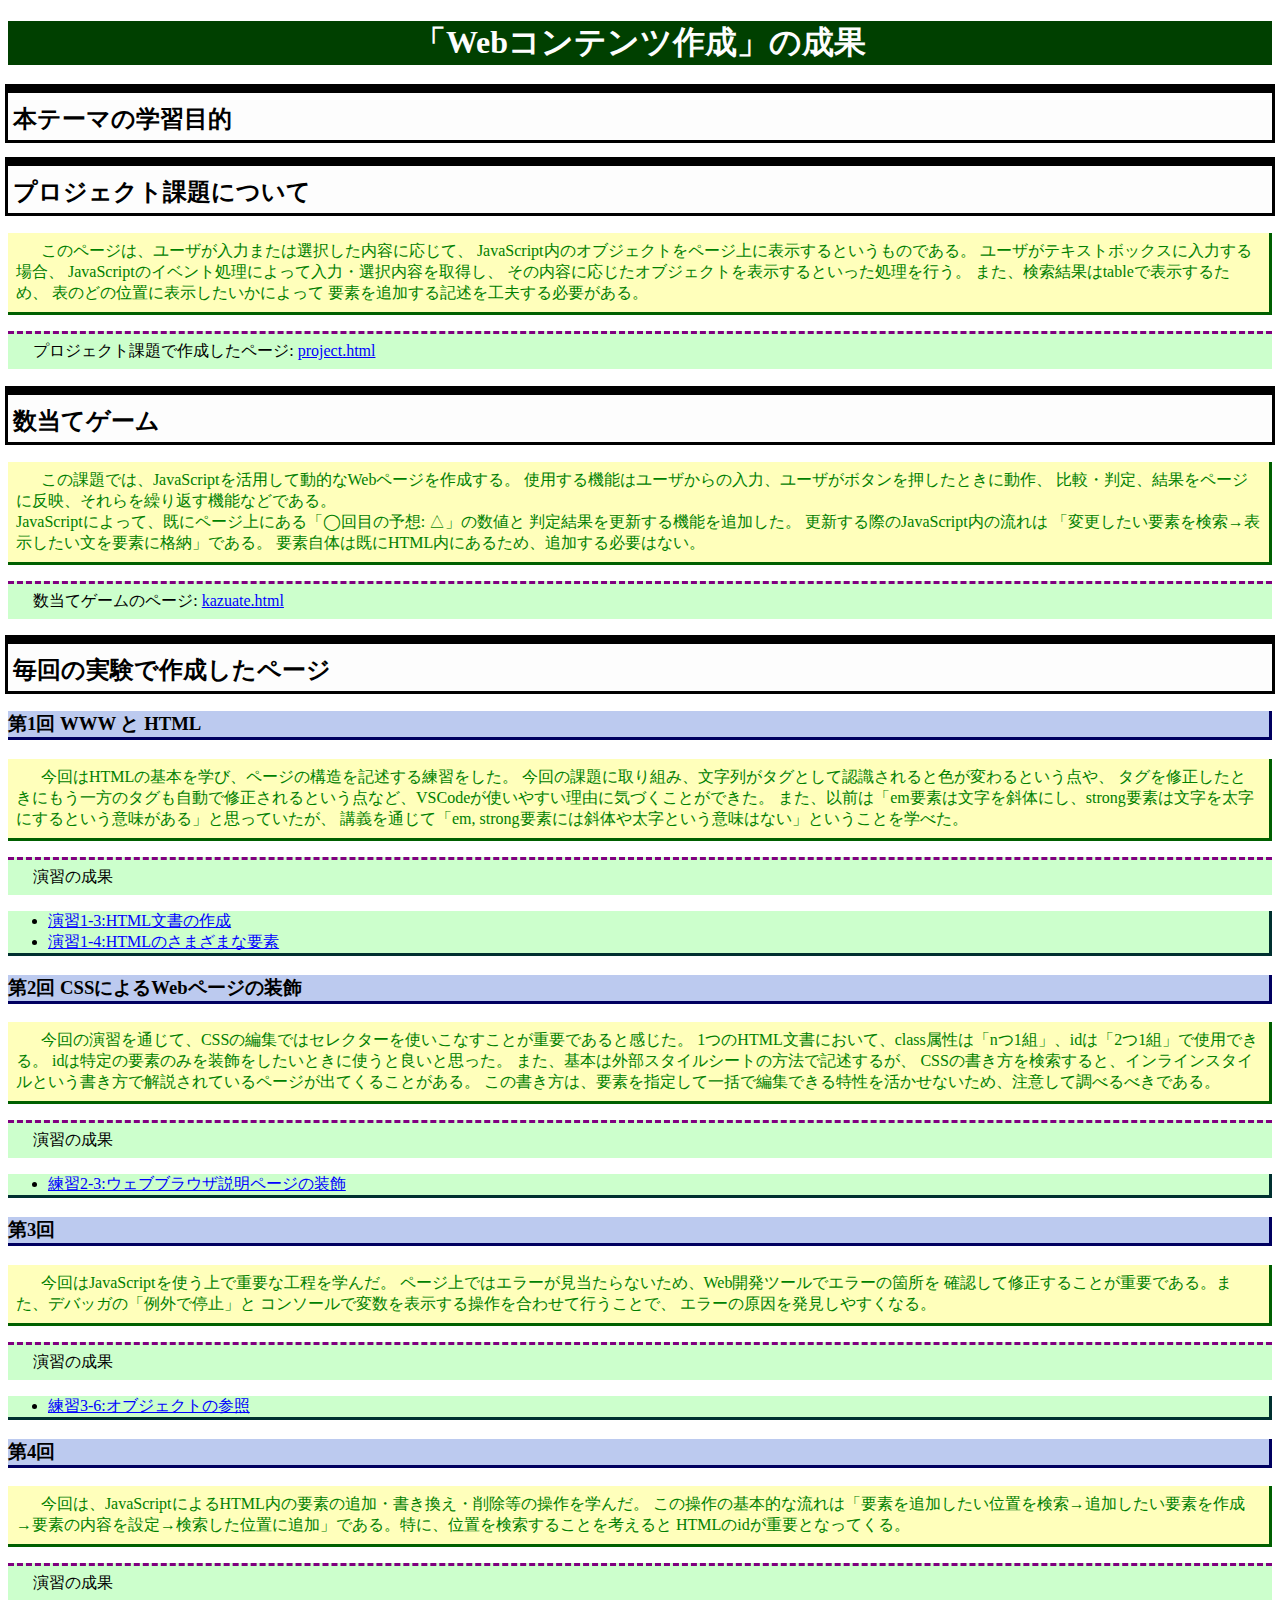
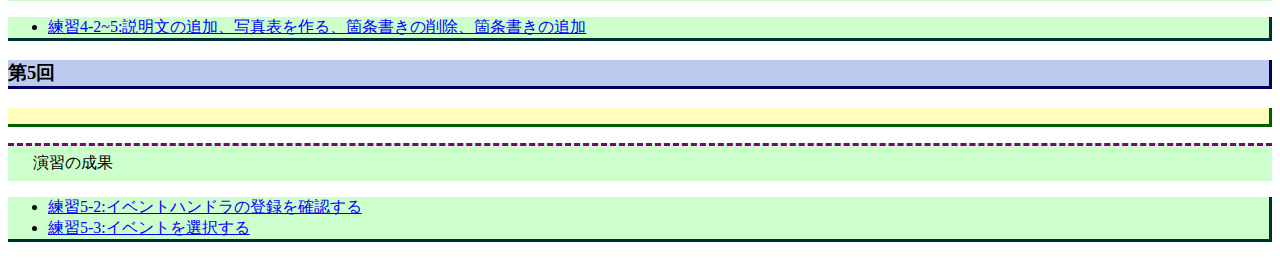
==== index.html @ 1afe936b "練習問題を実施、リンク付" ====
<!DOCTYPE html>
<html>
    <head>
        <meta charset="utf-8">
        <title>G284352022</title>
        <link rel="stylesheet" href="style.css">
    </head>
    <body>
        <h1>「Webコンテンツ作成」の成果</h1>


        <h2>本テーマの学習目的</h2>
        <p></p>

        <h2>プロジェクト課題について</h2>
        <p class="note">
            
            このページは、ユーザが入力または選択した内容に応じて、
            JavaScript内のオブジェクトをページ上に表示するというものである。
            ユーザがテキストボックスに入力する場合、
            JavaScriptのイベント処理によって入力・選択内容を取得し、
            その内容に応じたオブジェクトを表示するといった処理を行う。
            また、検索結果はtableで表示するため、
            表のどの位置に表示したいかによって
            要素を追加する記述を工夫する必要がある。
        </p>

        <p class="item">プロジェクト課題で作成したページ: <a href="project.html">project.html</a></p>

        <h2>数当てゲーム</h2>
        <p class="note">この課題では、JavaScriptを活用して動的なWebページを作成する。
            使用する機能はユーザからの入力、ユーザがボタンを押したときに動作、
            比較・判定、結果をページに反映、それらを繰り返す機能などである。
            <br>
            JavaScriptによって、既にページ上にある「◯回目の予想: △」の数値と
            判定結果を更新する機能を追加した。
            更新する際のJavaScript内の流れは
            「変更したい要素を検索→表示したい文を要素に格納」である。
            要素自体は既にHTML内にあるため、追加する必要はない。
        </p>

        <p class="item">数当てゲームのページ: <a href="kazuate.html">kazuate.html</a></p>


        <h2>毎回の実験で作成したページ</h2>


        <h3>第1回 WWW と HTML</h3>

        <p class="note">今回はHTMLの基本を学び、ページの構造を記述する練習をした。
            今回の課題に取り組み、文字列がタグとして認識されると色が変わるという点や、
            タグを修正したときにもう一方のタグも自動で修正されるという点など、VSCodeが使いやすい理由に気づくことができた。
            また、以前は「em要素は文字を斜体にし、strong要素は文字を太字にするという意味がある」と思っていたが、
            講義を通じて「em, strong要素には斜体や太字という意味はない」ということを学べた。
        </p>
        <p class="item">演習の成果</p>
        <ul>
            <li><a href="practice-html/structure.html">演習1-3:HTML文書の作成</a></li>
            <li><a href="practice-html/elements.html">演習1-4:HTMLのさまざまな要素</a></li>
        </ul>


        <h3>第2回 CSSによるWebページの装飾</h3>

        <p class="note">
            今回の演習を通じて、CSSの編集ではセレクターを使いこなすことが重要であると感じた。
            1つのHTML文書において、class属性は「nつ1組」、idは「2つ1組」で使用できる。
            idは特定の要素のみを装飾をしたいときに使うと良いと思った。  
            また、基本は外部スタイルシートの方法で記述するが、
            CSSの書き方を検索すると、インラインスタイルという書き方で解説されているページが出てくることがある。
            この書き方は、要素を指定して一括で編集できる特性を活かせないため、注意して調べるべきである。
        </p>

        <p class="item">演習の成果</p>
        <ul>
            <li><a href="practice-css/browser-intro.html">練習2-3:ウェブブラウザ説明ページの装飾</a></li>
        </ul>


        <h3>第3回</h3>

        <p class="note">
            今回はJavaScriptを使う上で重要な工程を学んだ。
            ページ上ではエラーが見当たらないため、Web開発ツールでエラーの箇所を
            確認して修正することが重要である。また、デバッガの「例外で停止」と
            コンソールで変数を表示する操作を合わせて行うことで、
            エラーの原因を発見しやすくなる。

        </p>

        <p class="item">演習の成果</p>
        <ul>
            <li><a href="practice-js/obj-practice.html">練習3-6:オブジェクトの参照</a></li>
        </ul>
        
        
        <h3>第4回</h3>

        <p class="note">
            今回は、JavaScriptによるHTML内の要素の追加・書き換え・削除等の操作を学んだ。
            この操作の基本的な流れは「要素を追加したい位置を検索→追加したい要素を作成
            →要素の内容を設定→検索した位置に追加」である。特に、位置を検索することを考えると
            HTMLのidが重要となってくる。
        </p>
        
        <p class="item">演習の成果</p>
        <ul>
            <li><a href="practice-dom/dom-exercise.html">練習4-2~5:説明文の追加、写真表を作る、箇条書きの削除、箇条書きの追加</a></li>
        </ul>
        
        
        <h3>第5回</h3>

        <p class="note">
            
        </p>

        <p class="item">演習の成果</p>
        <ul>
            <li><a href="practice-event/event-intro.html">練習5-2:イベントハンドラの登録を確認する</a></li>
            <li><a href="practice-event/event-list.html">練習5-3:イベントを選択する</a></li>
        </ul>
        

    </body>
</html>
---- style.css ----
h1{
    font-size: 200%;
    text-align: center;
    color: #fdfdfd;
    background-color: #004000;
}

h2{
    padding-top: 10px;
    padding-left: 5px;
    padding-bottom: 5px;
    background: #fdfdfd;
    outline: solid #000000;
    border-top: solid #000000 6px;
    
}

h3{
    background-color: rgb(188, 202, 239);
    border-right: solid #000060;
    border-bottom: solid #000060;

}

p{
    text-indent: 2%;

}

.note{
    color: green;
    background-color: #ffffbb;
    border-right: solid #006000;
    border-bottom: solid #006000;
    padding: 8px 8px 8px 8px;
}

.item{
    background-color: #ccffcc;
    border-top: dashed purple 3px;
    padding: 7px 0px 7px 0px;

}

ul{
    background-color: #ccffcc;
    border-right: solid #003030;
    border-bottom: solid #003030;

}

a:link{
    color: blue;
}

a:visited{
    color: rebeccapurple;
}
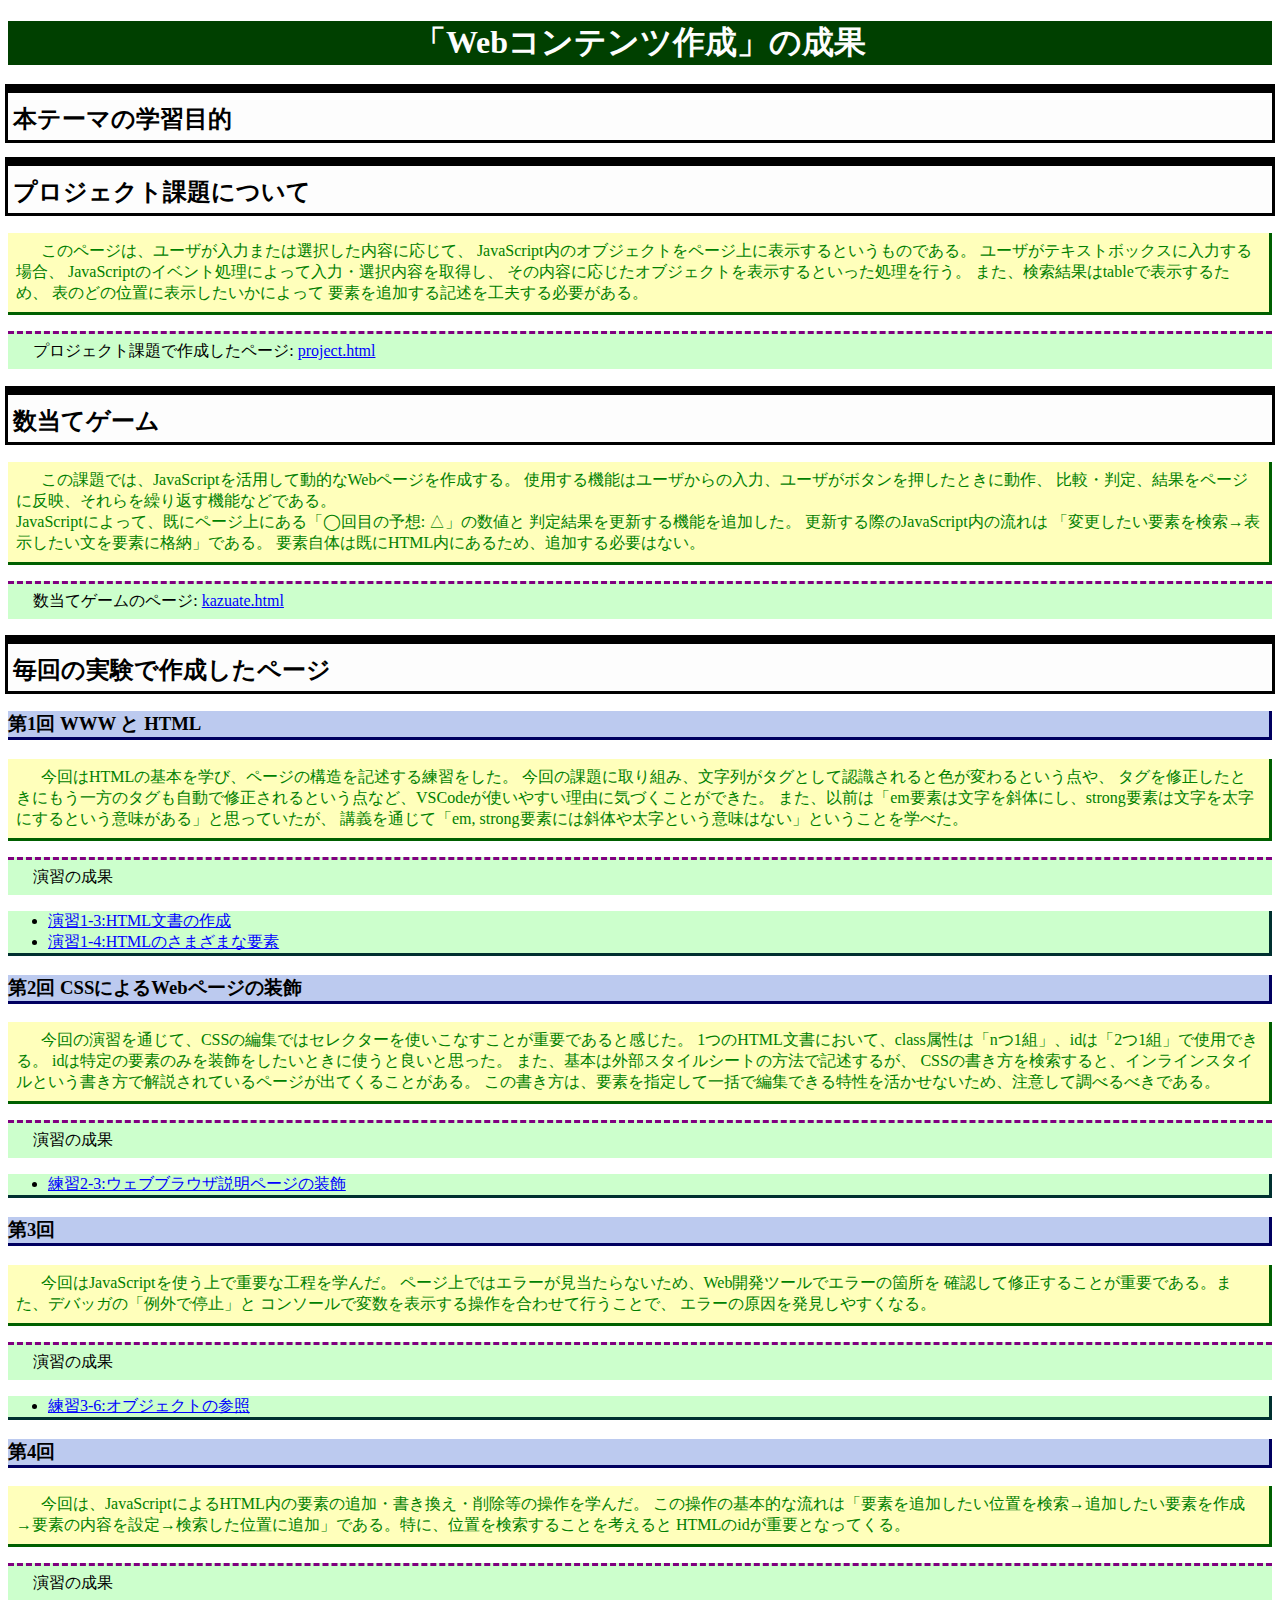
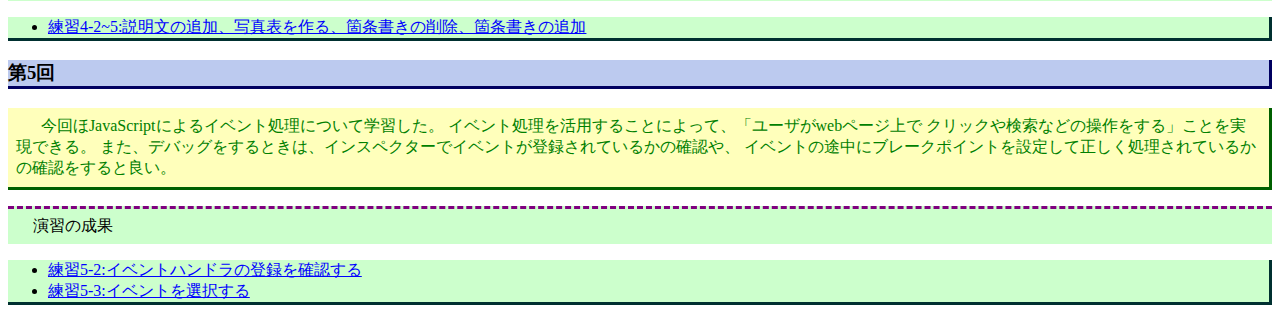
==== commit e4adaf3e: "学習事項を記録" ====
--- a/index.html
+++ b/index.html
@@ -112,7 +112,12 @@
         <h3>第5回</h3>
 
         <p class="note">
-            
+            今回ほJavaScriptによるイベント処理について学習した。
+            イベント処理を活用することによって、「ユーザがwebページ上で
+            クリックや検索などの操作をする」ことを実現できる。
+            また、デバッグをするときは、インスペクターでイベントが登録されているかの確認や、
+            イベントの途中にブレークポイントを設定して正しく処理されているかの確認をすると良い。
+
         </p>
 
         <p class="item">演習の成果</p>
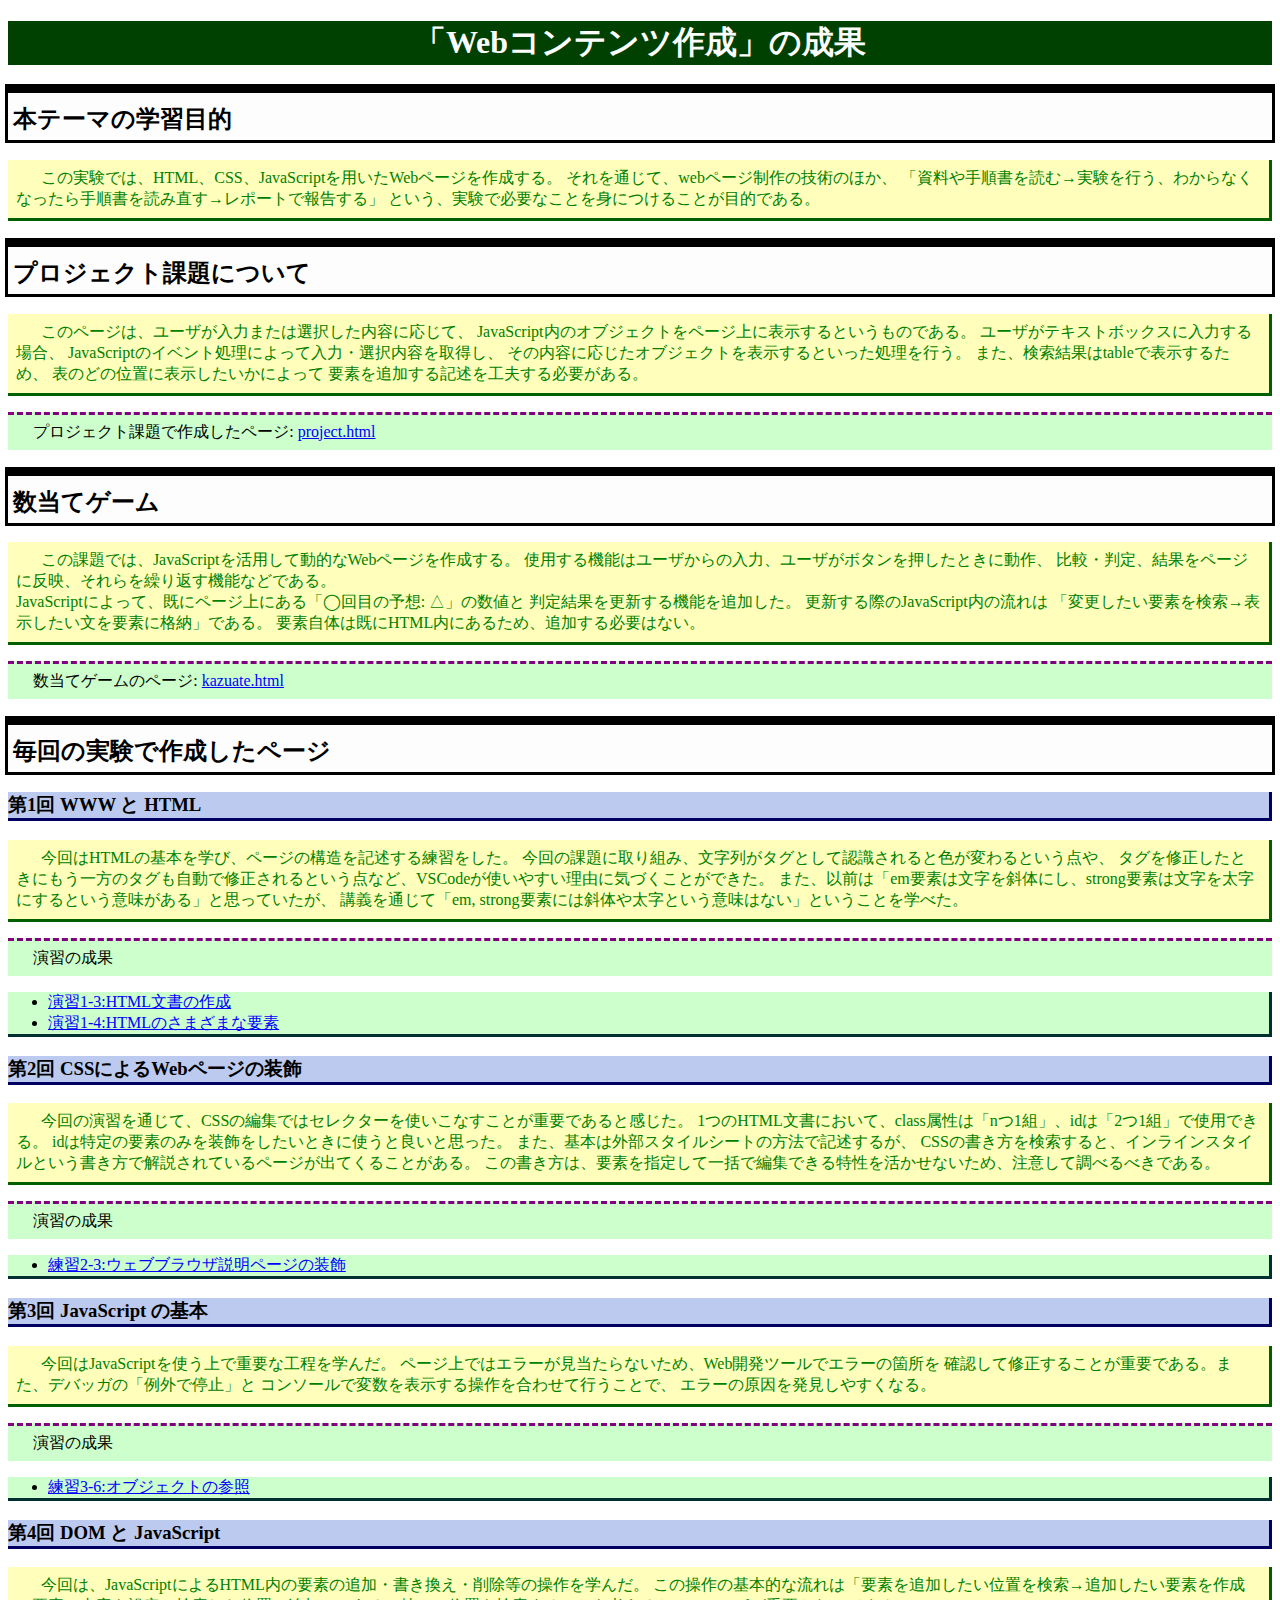
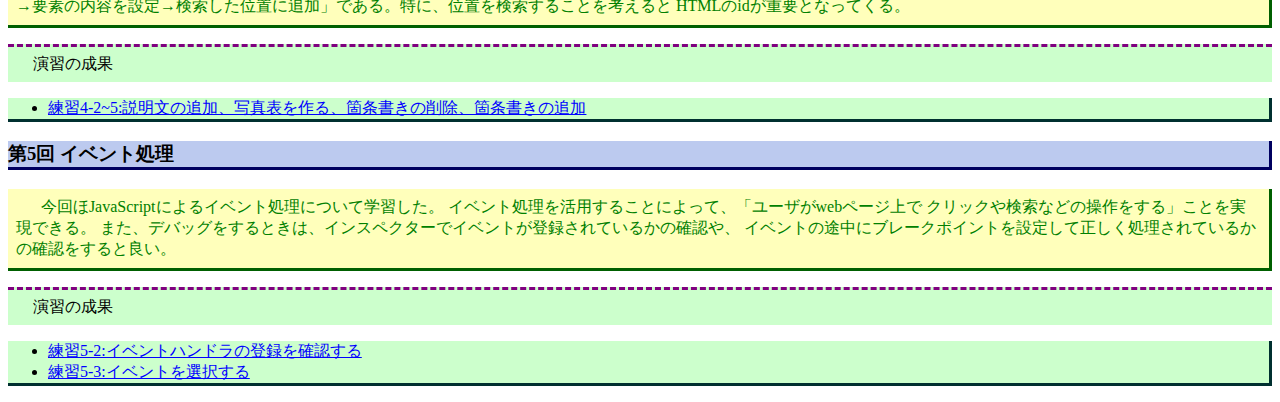
==== commit e5e85cac: "学習事項を記入" ====
--- a/index.html
+++ b/index.html
@@ -10,7 +10,11 @@
 
 
         <h2>本テーマの学習目的</h2>
-        <p></p>
+        <p class="note">この実験では、HTML、CSS、JavaScriptを用いたWebページを作成する。
+            それを通じて、webページ制作の技術のほか、
+            「資料や手順書を読む→実験を行う、わからなくなったら手順書を読み直す→レポートで報告する」
+            という、実験で必要なことを身につけることが目的である。
+        </p>
 
         <h2>プロジェクト課題について</h2>
         <p class="note">
@@ -77,7 +81,7 @@
         </ul>
 
 
-        <h3>第3回</h3>
+        <h3>第3回 JavaScript の基本</h3>
 
         <p class="note">
             今回はJavaScriptを使う上で重要な工程を学んだ。
@@ -94,7 +98,7 @@
         </ul>
         
         
-        <h3>第4回</h3>
+        <h3>第4回 DOM と JavaScript</h3>
 
         <p class="note">
             今回は、JavaScriptによるHTML内の要素の追加・書き換え・削除等の操作を学んだ。
@@ -109,7 +113,7 @@
         </ul>
         
         
-        <h3>第5回</h3>
+        <h3>第5回 イベント処理</h3>
 
         <p class="note">
             今回ほJavaScriptによるイベント処理について学習した。
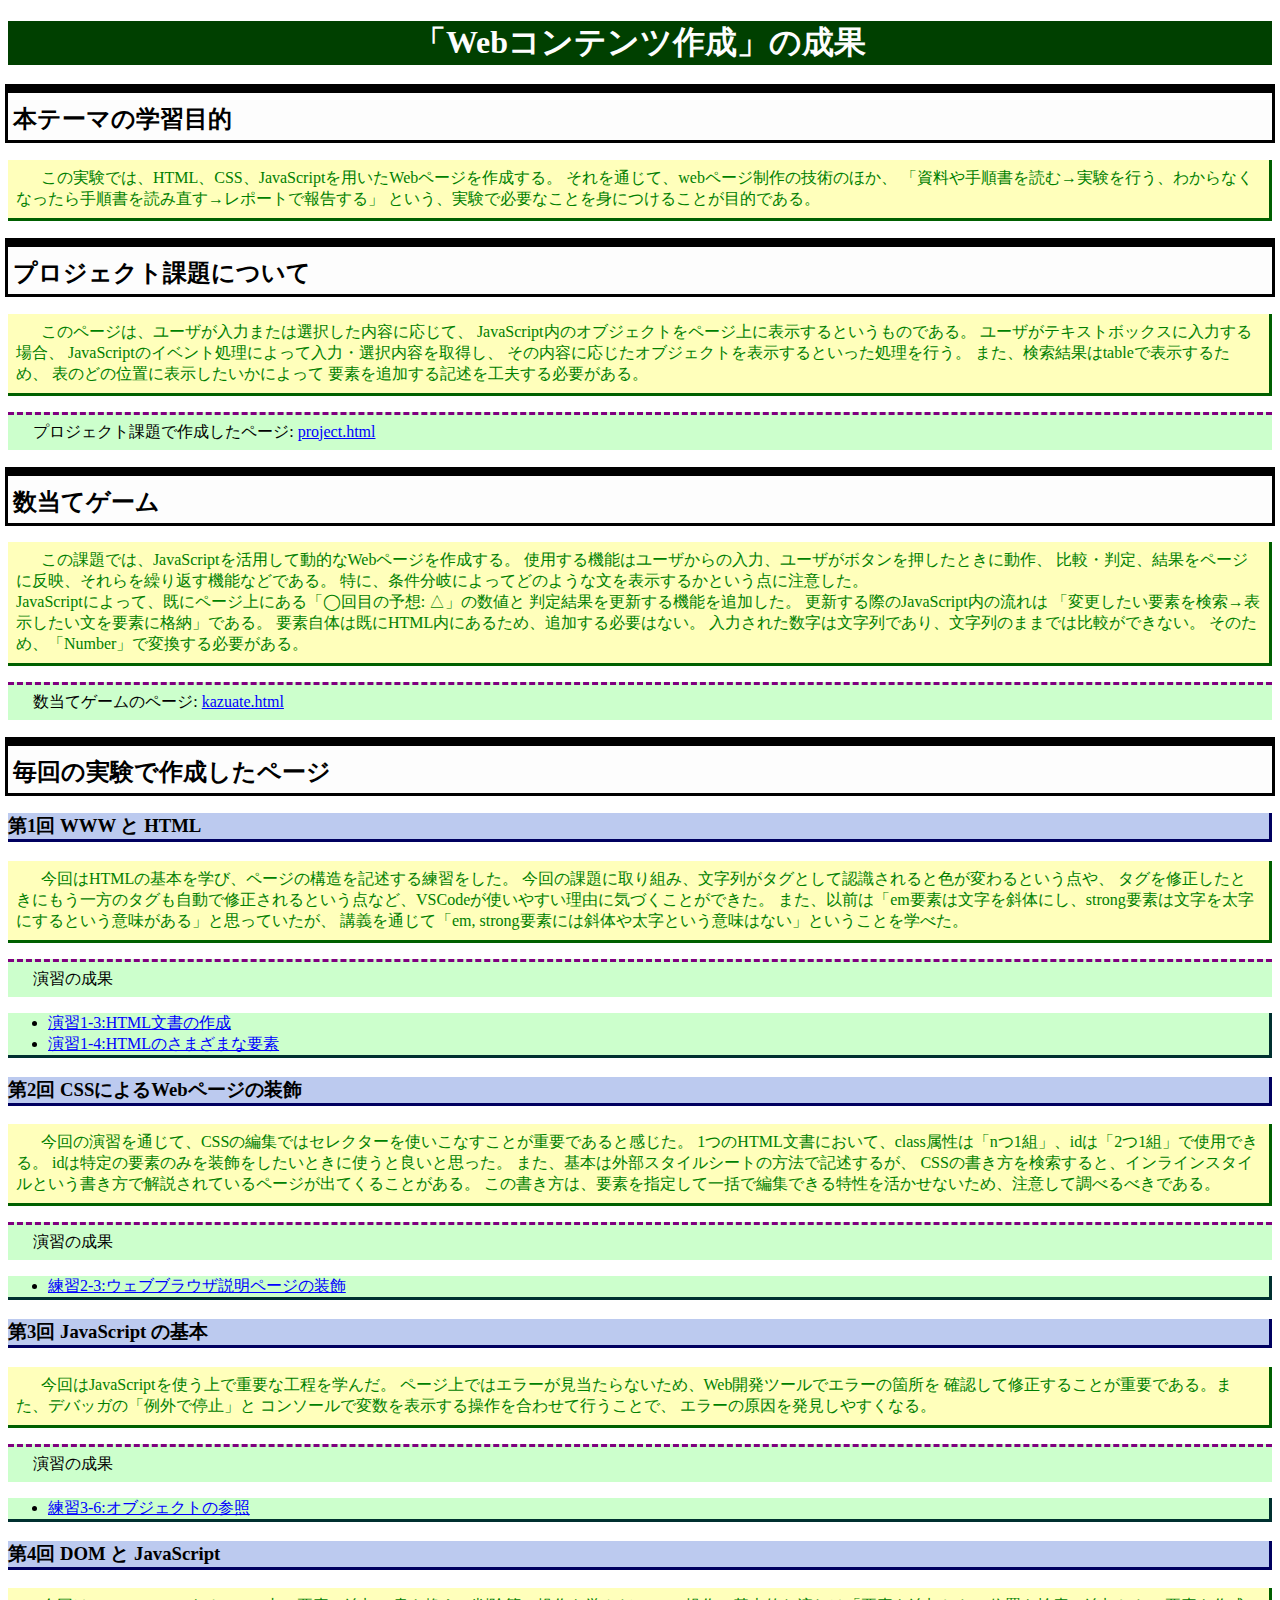
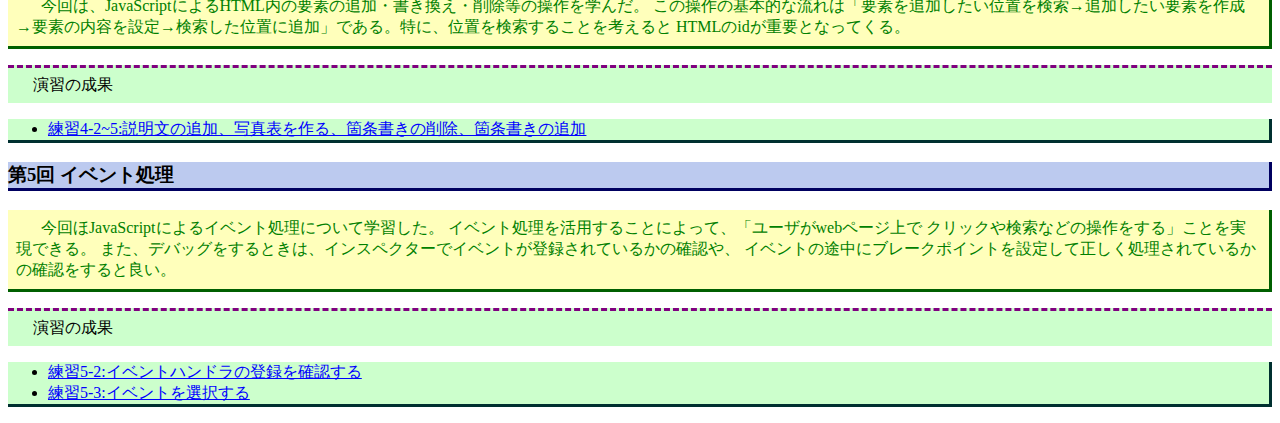
==== commit d8360e74: "学習事項を記入" ====
--- a/index.html
+++ b/index.html
@@ -35,12 +35,15 @@
         <p class="note">この課題では、JavaScriptを活用して動的なWebページを作成する。
             使用する機能はユーザからの入力、ユーザがボタンを押したときに動作、
             比較・判定、結果をページに反映、それらを繰り返す機能などである。
+            特に、条件分岐によってどのような文を表示するかという点に注意した。
             <br>
             JavaScriptによって、既にページ上にある「◯回目の予想: △」の数値と
             判定結果を更新する機能を追加した。
             更新する際のJavaScript内の流れは
             「変更したい要素を検索→表示したい文を要素に格納」である。
             要素自体は既にHTML内にあるため、追加する必要はない。
+            入力された数字は文字列であり、文字列のままでは比較ができない。
+            そのため、「Number」で変換する必要がある。
         </p>
 
         <p class="item">数当てゲームのページ: <a href="kazuate.html">kazuate.html</a></p>
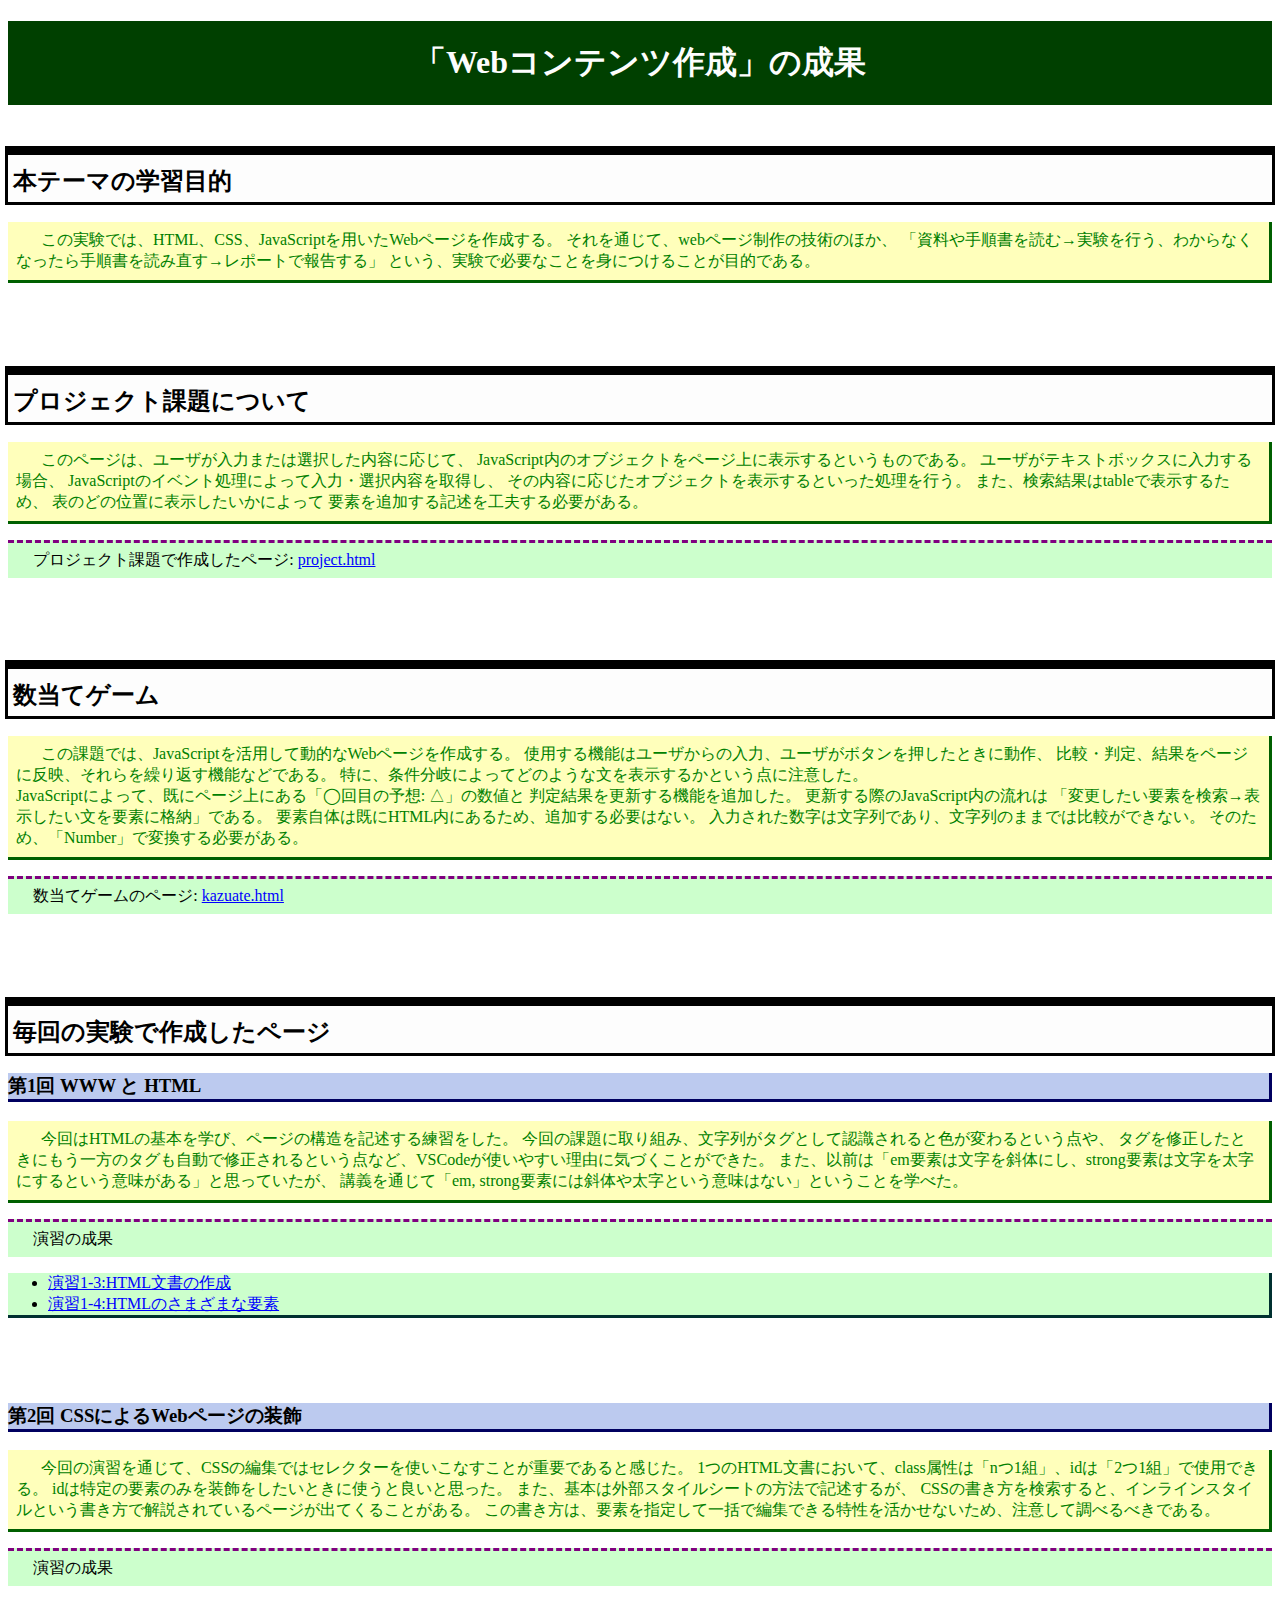
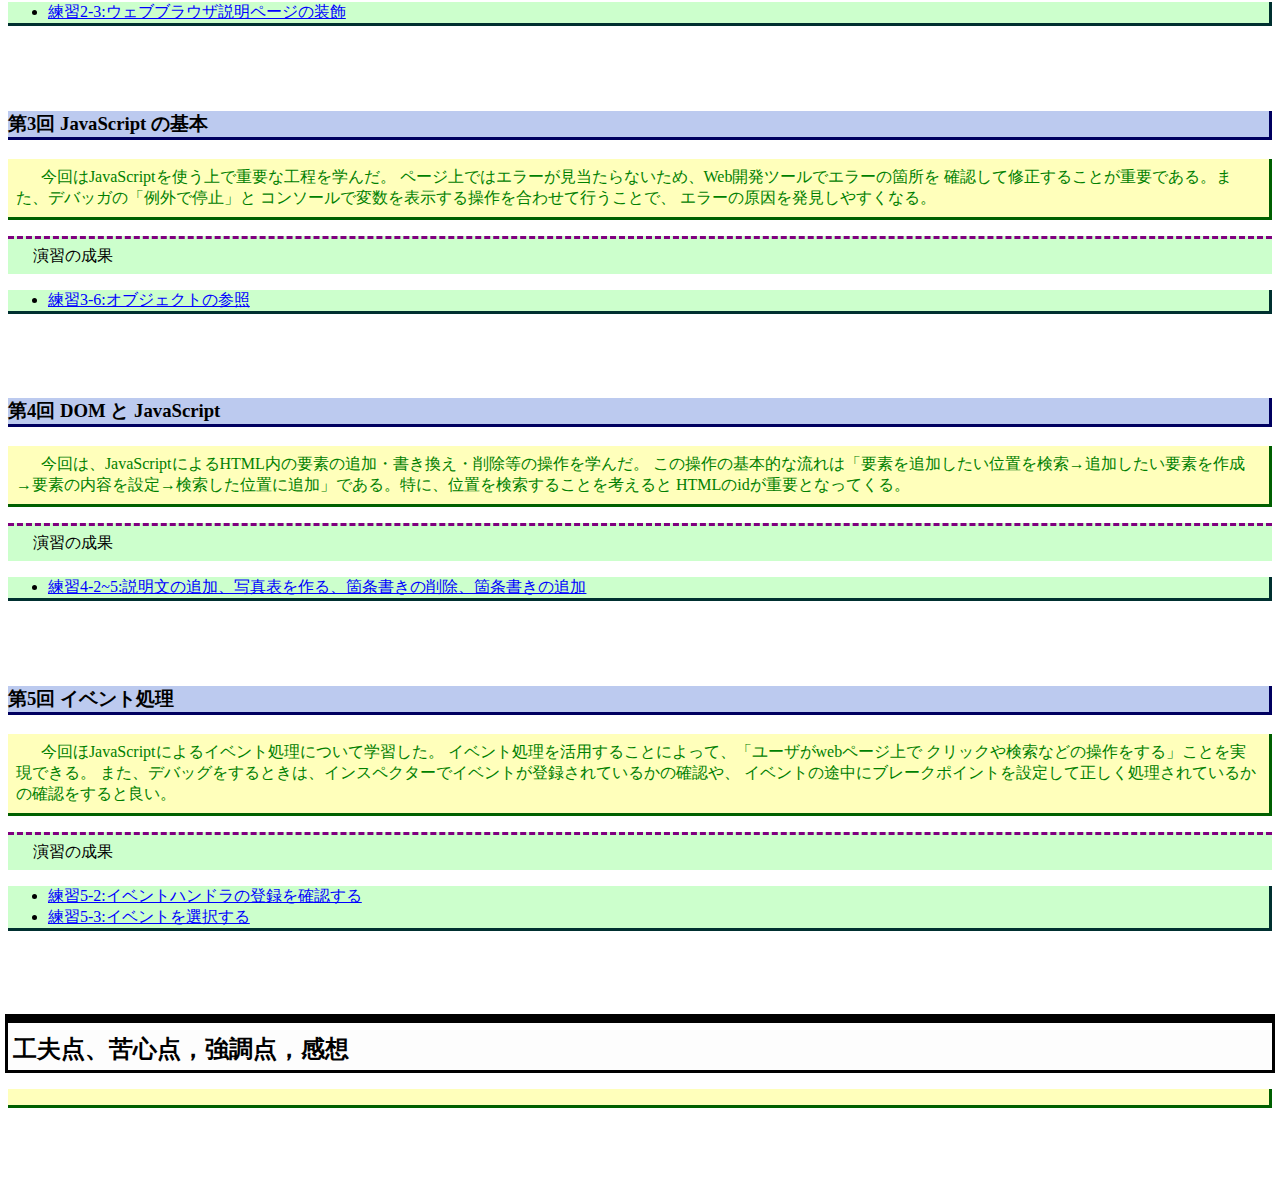
==== commit 4fb33c48: "表示を変更" ====
--- a/index.html
+++ b/index.html
@@ -8,130 +8,150 @@
     <body>
         <h1>「Webコンテンツ作成」の成果</h1>
 
+        <div>
+            <h2>本テーマの学習目的</h2>
+            <p class="note">この実験では、HTML、CSS、JavaScriptを用いたWebページを作成する。
+                それを通じて、webページ制作の技術のほか、
+                「資料や手順書を読む→実験を行う、わからなくなったら手順書を読み直す→レポートで報告する」
+                という、実験で必要なことを身につけることが目的である。
+            </p>
+    
+        </div>
+        <div>
+            <h2>プロジェクト課題について</h2>
+            <p class="note">
+                
+                このページは、ユーザが入力または選択した内容に応じて、
+                JavaScript内のオブジェクトをページ上に表示するというものである。
+                ユーザがテキストボックスに入力する場合、
+                JavaScriptのイベント処理によって入力・選択内容を取得し、
+                その内容に応じたオブジェクトを表示するといった処理を行う。
+                また、検索結果はtableで表示するため、
+                表のどの位置に表示したいかによって
+                要素を追加する記述を工夫する必要がある。
+            </p>
+    
+            <p class="item">プロジェクト課題で作成したページ: <a href="project.html">project.html</a></p>
 
-        <h2>本テーマの学習目的</h2>
-        <p class="note">この実験では、HTML、CSS、JavaScriptを用いたWebページを作成する。
-            それを通じて、webページ制作の技術のほか、
-            「資料や手順書を読む→実験を行う、わからなくなったら手順書を読み直す→レポートで報告する」
-            という、実験で必要なことを身につけることが目的である。
-        </p>
-
-        <h2>プロジェクト課題について</h2>
-        <p class="note">
-            
-            このページは、ユーザが入力または選択した内容に応じて、
-            JavaScript内のオブジェクトをページ上に表示するというものである。
-            ユーザがテキストボックスに入力する場合、
-            JavaScriptのイベント処理によって入力・選択内容を取得し、
-            その内容に応じたオブジェクトを表示するといった処理を行う。
-            また、検索結果はtableで表示するため、
-            表のどの位置に表示したいかによって
-            要素を追加する記述を工夫する必要がある。
-        </p>
-
-        <p class="item">プロジェクト課題で作成したページ: <a href="project.html">project.html</a></p>
-
-        <h2>数当てゲーム</h2>
-        <p class="note">この課題では、JavaScriptを活用して動的なWebページを作成する。
-            使用する機能はユーザからの入力、ユーザがボタンを押したときに動作、
-            比較・判定、結果をページに反映、それらを繰り返す機能などである。
-            特に、条件分岐によってどのような文を表示するかという点に注意した。
-            <br>
-            JavaScriptによって、既にページ上にある「◯回目の予想: △」の数値と
-            判定結果を更新する機能を追加した。
-            更新する際のJavaScript内の流れは
-            「変更したい要素を検索→表示したい文を要素に格納」である。
-            要素自体は既にHTML内にあるため、追加する必要はない。
-            入力された数字は文字列であり、文字列のままでは比較ができない。
-            そのため、「Number」で変換する必要がある。
-        </p>
-
-        <p class="item">数当てゲームのページ: <a href="kazuate.html">kazuate.html</a></p>
+        </div>
+        <div>
+            <h2>数当てゲーム</h2>
+            <p class="note">この課題では、JavaScriptを活用して動的なWebページを作成する。
+                使用する機能はユーザからの入力、ユーザがボタンを押したときに動作、
+                比較・判定、結果をページに反映、それらを繰り返す機能などである。
+                特に、条件分岐によってどのような文を表示するかという点に注意した。
+                <br>
+                JavaScriptによって、既にページ上にある「◯回目の予想: △」の数値と
+                判定結果を更新する機能を追加した。
+                更新する際のJavaScript内の流れは
+                「変更したい要素を検索→表示したい文を要素に格納」である。
+                要素自体は既にHTML内にあるため、追加する必要はない。
+                入力された数字は文字列であり、文字列のままでは比較ができない。
+                そのため、「Number」で変換する必要がある。
+            </p>
+    
+            <p class="item">数当てゲームのページ: <a href="kazuate.html">kazuate.html</a></p>
+        
+        </div>
+        <div>
+            <h2>毎回の実験で作成したページ</h2>
 
 
-        <h2>毎回の実験で作成したページ</h2>
+            <h3>第1回 WWW と HTML</h3>
+    
+            <p class="note">今回はHTMLの基本を学び、ページの構造を記述する練習をした。
+                今回の課題に取り組み、文字列がタグとして認識されると色が変わるという点や、
+                タグを修正したときにもう一方のタグも自動で修正されるという点など、VSCodeが使いやすい理由に気づくことができた。
+                また、以前は「em要素は文字を斜体にし、strong要素は文字を太字にするという意味がある」と思っていたが、
+                講義を通じて「em, strong要素には斜体や太字という意味はない」ということを学べた。
+            </p>
+            <p class="item">演習の成果</p>
+            <ul>
+                <li><a href="practice-html/structure.html">演習1-3:HTML文書の作成</a></li>
+                <li><a href="practice-html/elements.html">演習1-4:HTMLのさまざまな要素</a></li>
+            </ul>
+    
+        </div>
+        <div>
+            <h3>第2回 CSSによるWebページの装飾</h3>
 
+            <p class="note">
+                今回の演習を通じて、CSSの編集ではセレクターを使いこなすことが重要であると感じた。
+                1つのHTML文書において、class属性は「nつ1組」、idは「2つ1組」で使用できる。
+                idは特定の要素のみを装飾をしたいときに使うと良いと思った。  
+                また、基本は外部スタイルシートの方法で記述するが、
+                CSSの書き方を検索すると、インラインスタイルという書き方で解説されているページが出てくることがある。
+                この書き方は、要素を指定して一括で編集できる特性を活かせないため、注意して調べるべきである。
+            </p>
+    
+            <p class="item">演習の成果</p>
+            <ul>
+                <li><a href="practice-css/browser-intro.html">練習2-3:ウェブブラウザ説明ページの装飾</a></li>
+            </ul>
+    
+        </div>
+        <div>
+            <h3>第3回 JavaScript の基本</h3>
 
-        <h3>第1回 WWW と HTML</h3>
+            <p class="note">
+                今回はJavaScriptを使う上で重要な工程を学んだ。
+                ページ上ではエラーが見当たらないため、Web開発ツールでエラーの箇所を
+                確認して修正することが重要である。また、デバッガの「例外で停止」と
+                コンソールで変数を表示する操作を合わせて行うことで、
+                エラーの原因を発見しやすくなる。
+    
+            </p>
+    
+            <p class="item">演習の成果</p>
+            <ul>
+                <li><a href="practice-js/obj-practice.html">練習3-6:オブジェクトの参照</a></li>
+            </ul>
+            
+    
+        </div>
+        <div>
+            <h3>第4回 DOM と JavaScript</h3>
 
-        <p class="note">今回はHTMLの基本を学び、ページの構造を記述する練習をした。
-            今回の課題に取り組み、文字列がタグとして認識されると色が変わるという点や、
-            タグを修正したときにもう一方のタグも自動で修正されるという点など、VSCodeが使いやすい理由に気づくことができた。
-            また、以前は「em要素は文字を斜体にし、strong要素は文字を太字にするという意味がある」と思っていたが、
-            講義を通じて「em, strong要素には斜体や太字という意味はない」ということを学べた。
-        </p>
-        <p class="item">演習の成果</p>
-        <ul>
-            <li><a href="practice-html/structure.html">演習1-3:HTML文書の作成</a></li>
-            <li><a href="practice-html/elements.html">演習1-4:HTMLのさまざまな要素</a></li>
-        </ul>
+            <p class="note">
+                今回は、JavaScriptによるHTML内の要素の追加・書き換え・削除等の操作を学んだ。
+                この操作の基本的な流れは「要素を追加したい位置を検索→追加したい要素を作成
+                →要素の内容を設定→検索した位置に追加」である。特に、位置を検索することを考えると
+                HTMLのidが重要となってくる。
+            </p>
+            
+            <p class="item">演習の成果</p>
+            <ul>
+                <li><a href="practice-dom/dom-exercise.html">練習4-2~5:説明文の追加、写真表を作る、箇条書きの削除、箇条書きの追加</a></li>
+            </ul>
+            
+    
+        </div>
+        <div>
+            <h3>第5回 イベント処理</h3>
 
+            <p class="note">
+                今回ほJavaScriptによるイベント処理について学習した。
+                イベント処理を活用することによって、「ユーザがwebページ上で
+                クリックや検索などの操作をする」ことを実現できる。
+                また、デバッグをするときは、インスペクターでイベントが登録されているかの確認や、
+                イベントの途中にブレークポイントを設定して正しく処理されているかの確認をすると良い。
+    
+            </p>
+    
+            <p class="item">演習の成果</p>
+            <ul>
+                <li><a href="practice-event/event-intro.html">練習5-2:イベントハンドラの登録を確認する</a></li>
+                <li><a href="practice-event/event-list.html">練習5-3:イベントを選択する</a></li>
+            </ul>
+    
+        </div>
 
-        <h3>第2回 CSSによるWebページの装飾</h3>
-
-        <p class="note">
-            今回の演習を通じて、CSSの編集ではセレクターを使いこなすことが重要であると感じた。
-            1つのHTML文書において、class属性は「nつ1組」、idは「2つ1組」で使用できる。
-            idは特定の要素のみを装飾をしたいときに使うと良いと思った。  
-            また、基本は外部スタイルシートの方法で記述するが、
-            CSSの書き方を検索すると、インラインスタイルという書き方で解説されているページが出てくることがある。
-            この書き方は、要素を指定して一括で編集できる特性を活かせないため、注意して調べるべきである。
-        </p>
-
-        <p class="item">演習の成果</p>
-        <ul>
-            <li><a href="practice-css/browser-intro.html">練習2-3:ウェブブラウザ説明ページの装飾</a></li>
-        </ul>
-
-
-        <h3>第3回 JavaScript の基本</h3>
-
-        <p class="note">
-            今回はJavaScriptを使う上で重要な工程を学んだ。
-            ページ上ではエラーが見当たらないため、Web開発ツールでエラーの箇所を
-            確認して修正することが重要である。また、デバッガの「例外で停止」と
-            コンソールで変数を表示する操作を合わせて行うことで、
-            エラーの原因を発見しやすくなる。
-
-        </p>
-
-        <p class="item">演習の成果</p>
-        <ul>
-            <li><a href="practice-js/obj-practice.html">練習3-6:オブジェクトの参照</a></li>
-        </ul>
-        
-        
-        <h3>第4回 DOM と JavaScript</h3>
-
-        <p class="note">
-            今回は、JavaScriptによるHTML内の要素の追加・書き換え・削除等の操作を学んだ。
-            この操作の基本的な流れは「要素を追加したい位置を検索→追加したい要素を作成
-            →要素の内容を設定→検索した位置に追加」である。特に、位置を検索することを考えると
-            HTMLのidが重要となってくる。
-        </p>
-        
-        <p class="item">演習の成果</p>
-        <ul>
-            <li><a href="practice-dom/dom-exercise.html">練習4-2~5:説明文の追加、写真表を作る、箇条書きの削除、箇条書きの追加</a></li>
-        </ul>
-        
-        
-        <h3>第5回 イベント処理</h3>
-
-        <p class="note">
-            今回ほJavaScriptによるイベント処理について学習した。
-            イベント処理を活用することによって、「ユーザがwebページ上で
-            クリックや検索などの操作をする」ことを実現できる。
-            また、デバッグをするときは、インスペクターでイベントが登録されているかの確認や、
-            イベントの途中にブレークポイントを設定して正しく処理されているかの確認をすると良い。
-
-        </p>
-
-        <p class="item">演習の成果</p>
-        <ul>
-            <li><a href="practice-event/event-intro.html">練習5-2:イベントハンドラの登録を確認する</a></li>
-            <li><a href="practice-event/event-list.html">練習5-3:イベントを選択する</a></li>
-        </ul>
+        <div>
+            <h2>工夫点、苦心点，強調点，感想</h2>
+            <p class="note">
+                
+            </p>
+        </div>
         
 
     </body>
--- a/style.css
+++ b/style.css
@@ -3,6 +3,8 @@
     text-align: center;
     color: #fdfdfd;
     background-color: #004000;
+    padding: 20px 0px 20px 0px;
+
 }
 
 h2{
@@ -55,4 +57,9 @@
 
 a:visited{
     color: rebeccapurple;
+}
+
+div{
+    padding: 2px 0px 3em 0px;
+    
 }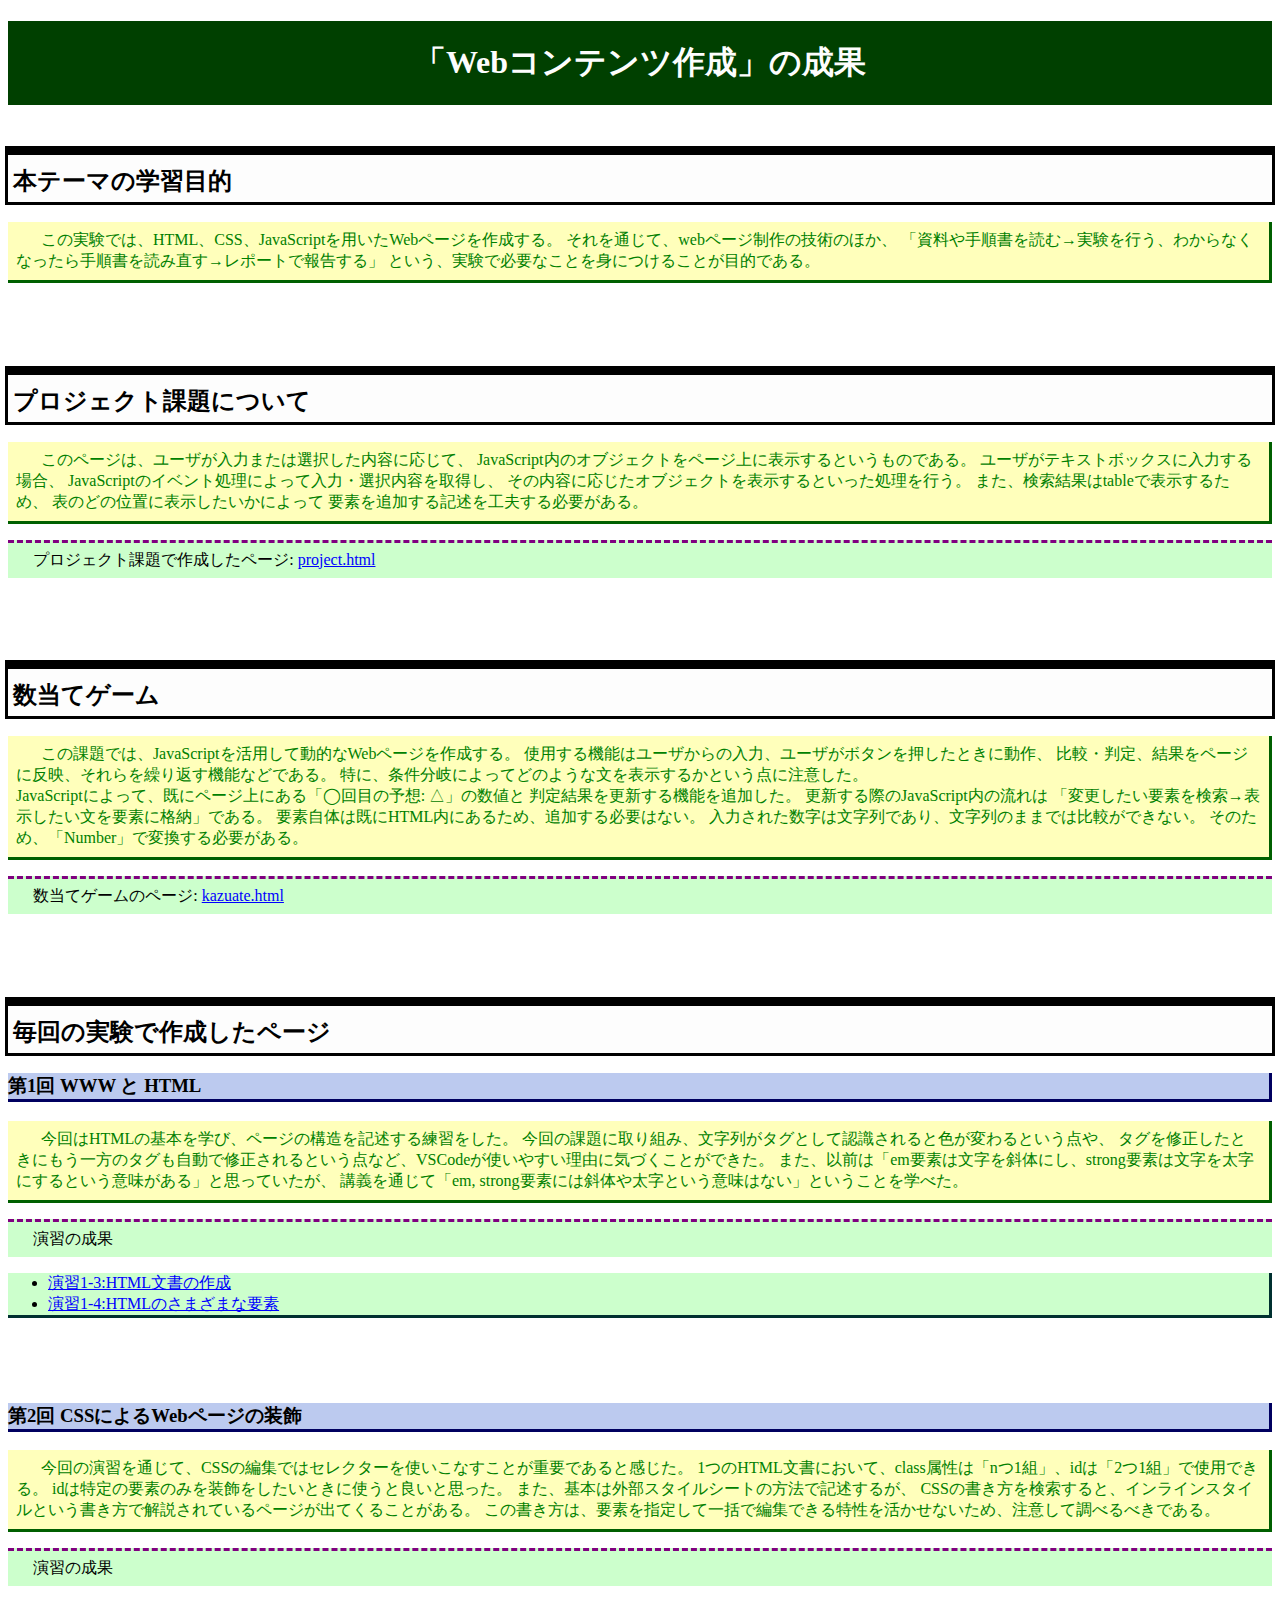
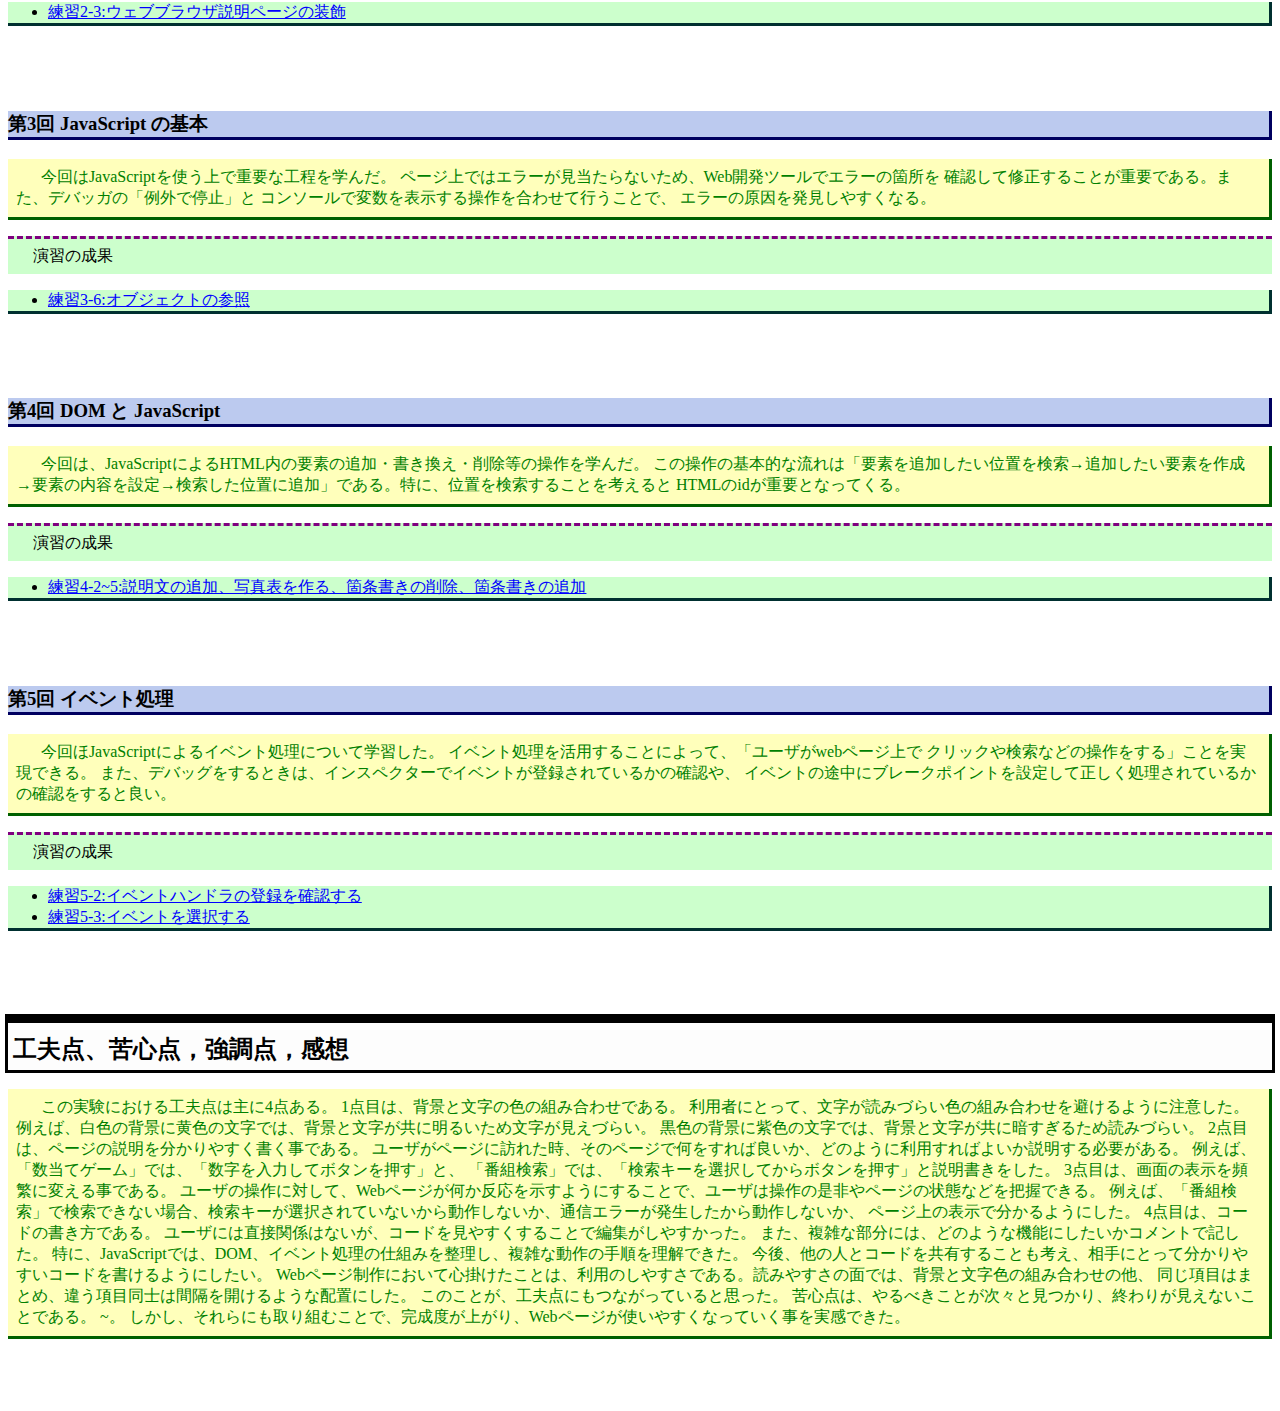
==== commit 8e1983ce: "レポートを途中まで。あと200字程度書く" ====
--- a/index.html
+++ b/index.html
@@ -149,7 +149,30 @@
         <div>
             <h2>工夫点、苦心点，強調点，感想</h2>
             <p class="note">
-                
+                この実験における工夫点は主に4点ある。
+                1点目は、背景と文字の色の組み合わせである。
+                利用者にとって、文字が読みづらい色の組み合わせを避けるように注意した。
+                例えば、白色の背景に黄色の文字では、背景と文字が共に明るいため文字が見えづらい。
+                黒色の背景に紫色の文字では、背景と文字が共に暗すぎるため読みづらい。
+                2点目は、ページの説明を分かりやすく書く事である。
+                ユーザがページに訪れた時、そのページで何をすれば良いか、どのように利用すればよいか説明する必要がある。
+                例えば、「数当てゲーム」では、「数字を入力してボタンを押す」と、
+                「番組検索」では、「検索キーを選択してからボタンを押す」と説明書きをした。
+                3点目は、画面の表示を頻繁に変える事である。
+                ユーザの操作に対して、Webページが何か反応を示すようにすることで、ユーザは操作の是非やページの状態などを把握できる。
+                例えば、「番組検索」で検索できない場合、検索キーが選択されていないから動作しないか、通信エラーが発生したから動作しないか、
+                ページ上の表示で分かるようにした。
+                4点目は、コードの書き方である。
+                ユーザには直接関係はないが、コードを見やすくすることで編集がしやすかった。
+                また、複雑な部分には、どのような機能にしたいかコメントで記した。
+                特に、JavaScriptでは、DOM、イベント処理の仕組みを整理し、複雑な動作の手順を理解できた。
+                今後、他の人とコードを共有することも考え、相手にとって分かりやすいコードを書けるようにしたい。
+                Webページ制作において心掛けたことは、利用のしやすさである。読みやすさの面では、背景と文字色の組み合わせの他、
+                同じ項目はまとめ、違う項目同士は間隔を開けるような配置にした。
+                このことが、工夫点にもつながっていると思った。
+                苦心点は、やるべきことが次々と見つかり、終わりが見えないことである。
+                ~。
+                しかし、それらにも取り組むことで、完成度が上がり、Webページが使いやすくなっていく事を実感できた。
             </p>
         </div>
         
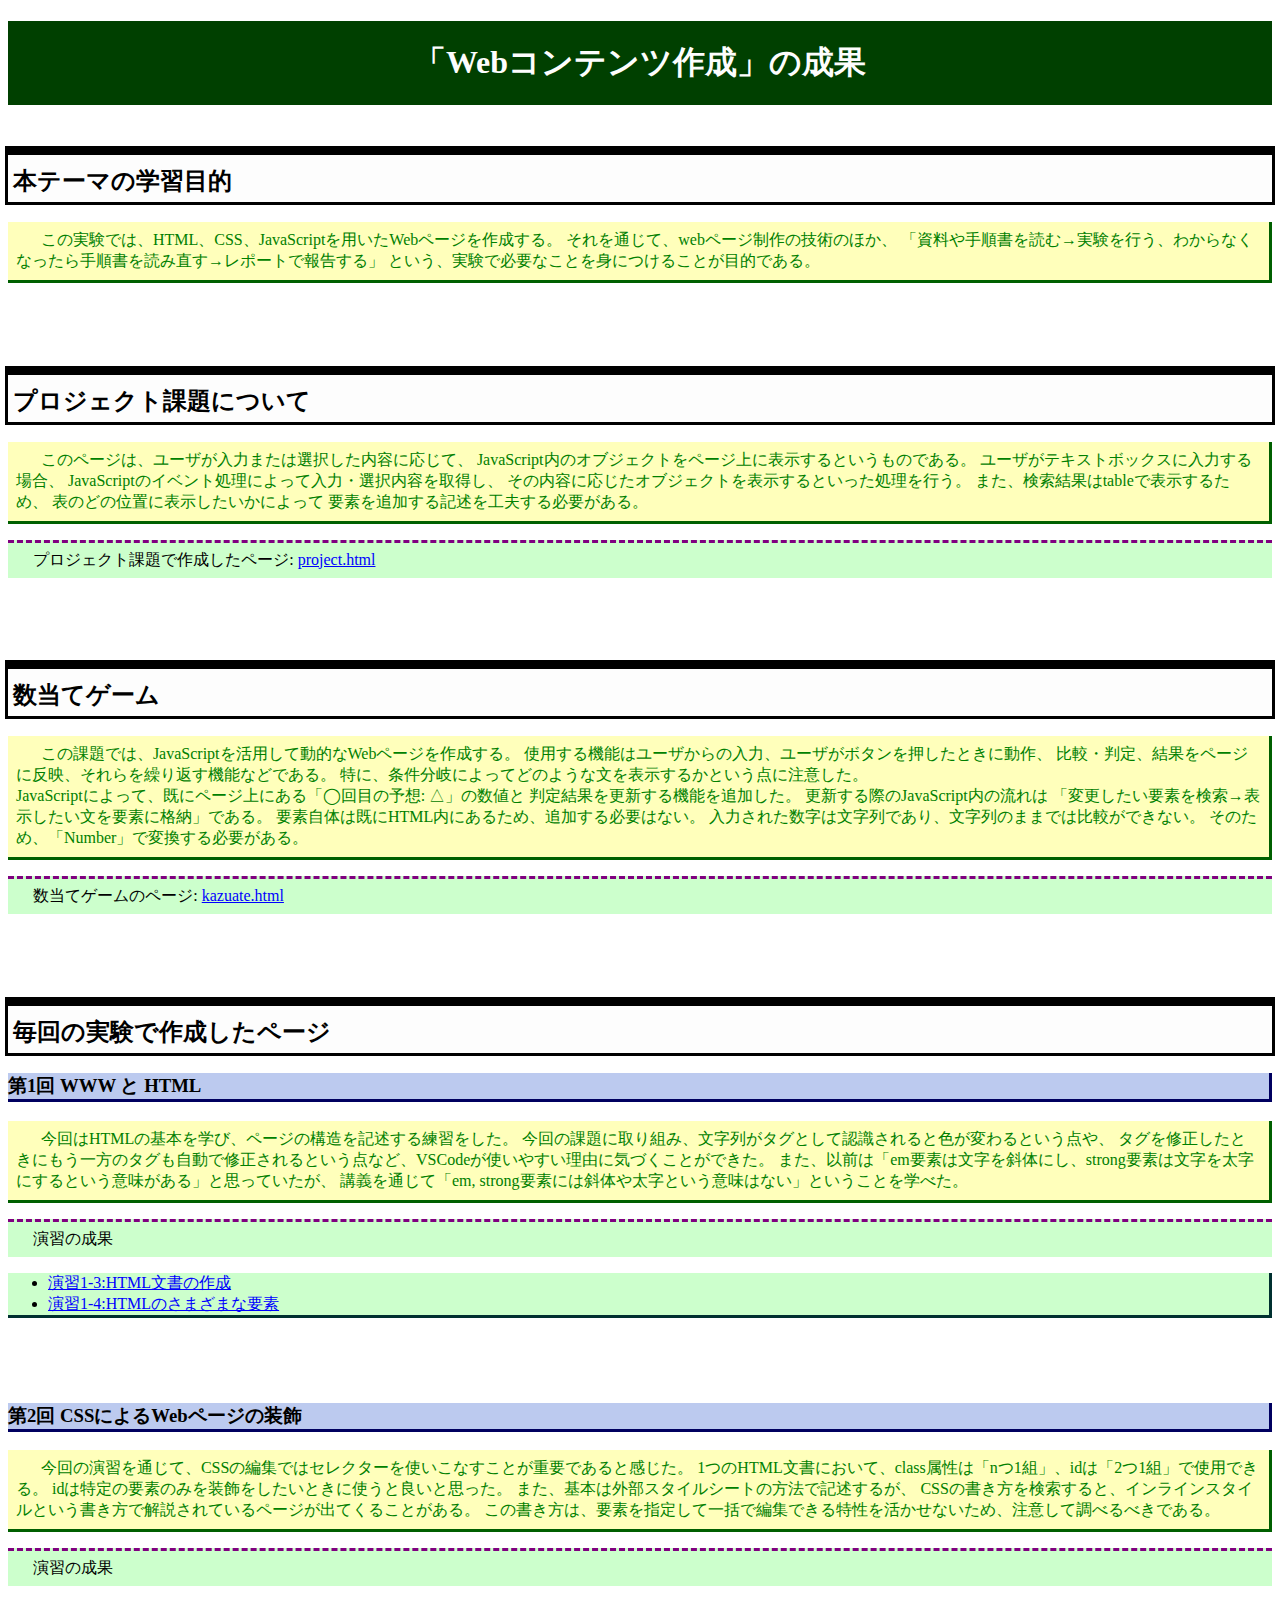
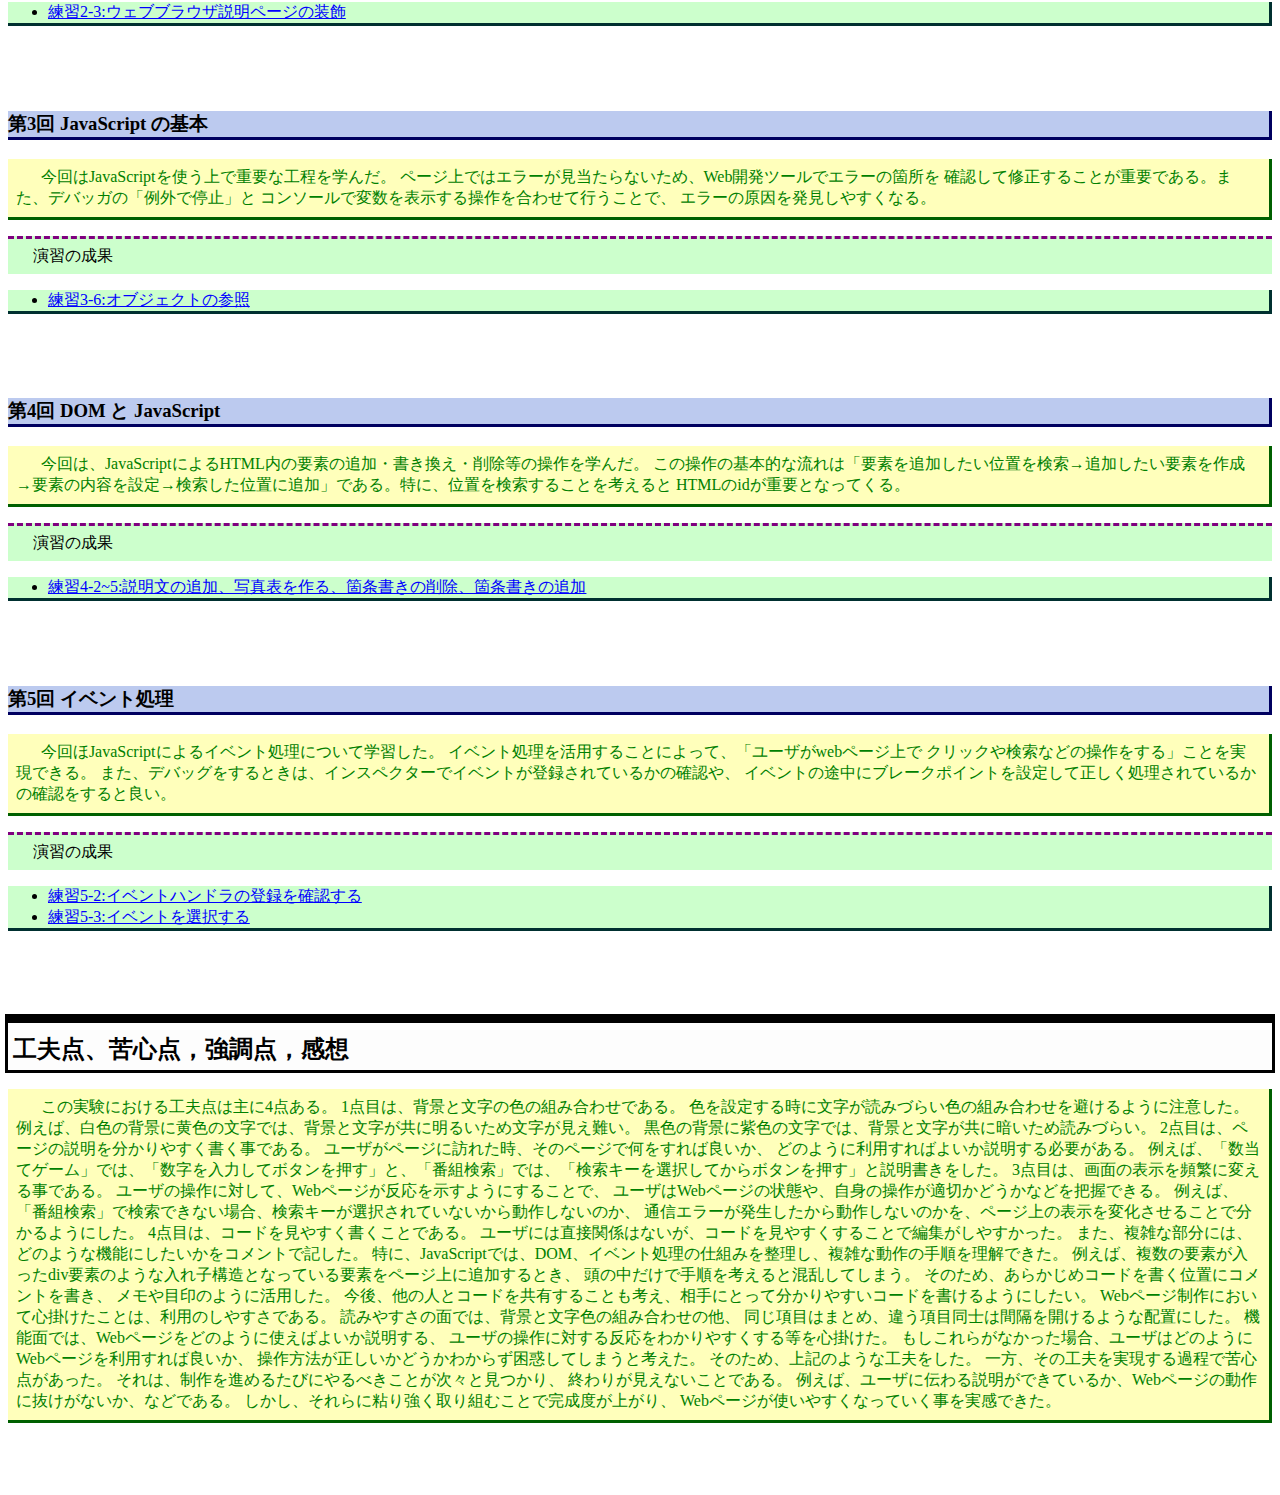
==== commit 111f567a: "工夫点等を記入" ====
--- a/index.html
+++ b/index.html
@@ -151,28 +151,41 @@
             <p class="note">
                 この実験における工夫点は主に4点ある。
                 1点目は、背景と文字の色の組み合わせである。
-                利用者にとって、文字が読みづらい色の組み合わせを避けるように注意した。
-                例えば、白色の背景に黄色の文字では、背景と文字が共に明るいため文字が見えづらい。
-                黒色の背景に紫色の文字では、背景と文字が共に暗すぎるため読みづらい。
+                色を設定する時に文字が読みづらい色の組み合わせを避けるように注意した。
+                例えば、白色の背景に黄色の文字では、背景と文字が共に明るいため文字が見え難い。
+                黒色の背景に紫色の文字では、背景と文字が共に暗いため読みづらい。
                 2点目は、ページの説明を分かりやすく書く事である。
-                ユーザがページに訪れた時、そのページで何をすれば良いか、どのように利用すればよいか説明する必要がある。
-                例えば、「数当てゲーム」では、「数字を入力してボタンを押す」と、
-                「番組検索」では、「検索キーを選択してからボタンを押す」と説明書きをした。
+                ユーザがページに訪れた時、そのページで何をすれば良いか、
+                どのように利用すればよいか説明する必要がある。
+                例えば、「数当てゲーム」では、「数字を入力してボタンを押す」と、「番組検索」では、「検索キーを選択してからボタンを押す」と説明書きをした。
                 3点目は、画面の表示を頻繁に変える事である。
-                ユーザの操作に対して、Webページが何か反応を示すようにすることで、ユーザは操作の是非やページの状態などを把握できる。
-                例えば、「番組検索」で検索できない場合、検索キーが選択されていないから動作しないか、通信エラーが発生したから動作しないか、
-                ページ上の表示で分かるようにした。
-                4点目は、コードの書き方である。
+                ユーザの操作に対して、Webページが反応を示すようにすることで、
+                ユーザはWebページの状態や、自身の操作が適切かどうかなどを把握できる。
+                例えば、「番組検索」で検索できない場合、検索キーが選択されていないから動作しないのか、
+                通信エラーが発生したから動作しないのかを、ページ上の表示を変化させることで分かるようにした。
+                4点目は、コードを見やすく書くことである。
                 ユーザには直接関係はないが、コードを見やすくすることで編集がしやすかった。
-                また、複雑な部分には、どのような機能にしたいかコメントで記した。
+                また、複雑な部分には、どのような機能にしたいかをコメントで記した。
                 特に、JavaScriptでは、DOM、イベント処理の仕組みを整理し、複雑な動作の手順を理解できた。
+                例えば、複数の要素が入ったdiv要素のような入れ子構造となっている要素をページ上に追加するとき、
+                頭の中だけで手順を考えると混乱してしまう。
+                そのため、あらかじめコードを書く位置にコメントを書き、
+                メモや目印のように活用した。
                 今後、他の人とコードを共有することも考え、相手にとって分かりやすいコードを書けるようにしたい。
-                Webページ制作において心掛けたことは、利用のしやすさである。読みやすさの面では、背景と文字色の組み合わせの他、
+                Webページ制作において心掛けたことは、利用のしやすさである。
+                読みやすさの面では、背景と文字色の組み合わせの他、
                 同じ項目はまとめ、違う項目同士は間隔を開けるような配置にした。
-                このことが、工夫点にもつながっていると思った。
-                苦心点は、やるべきことが次々と見つかり、終わりが見えないことである。
-                ~。
-                しかし、それらにも取り組むことで、完成度が上がり、Webページが使いやすくなっていく事を実感できた。
+                機能面では、Webページをどのように使えばよいか説明する、
+                ユーザの操作に対する反応をわかりやすくする等を心掛けた。
+                もしこれらがなかった場合、ユーザはどのようにWebページを利用すれば良いか、
+                操作方法が正しいかどうかわからず困惑してしまうと考えた。
+                そのため、上記のような工夫をした。
+                一方、その工夫を実現する過程で苦心点があった。
+                それは、制作を進めるたびにやるべきことが次々と見つかり、
+                終わりが見えないことである。
+                例えば、ユーザに伝わる説明ができているか、Webページの動作に抜けがないか、などである。
+                しかし、それらに粘り強く取り組むことで完成度が上がり、
+                Webページが使いやすくなっていく事を実感できた。
             </p>
         </div>
         
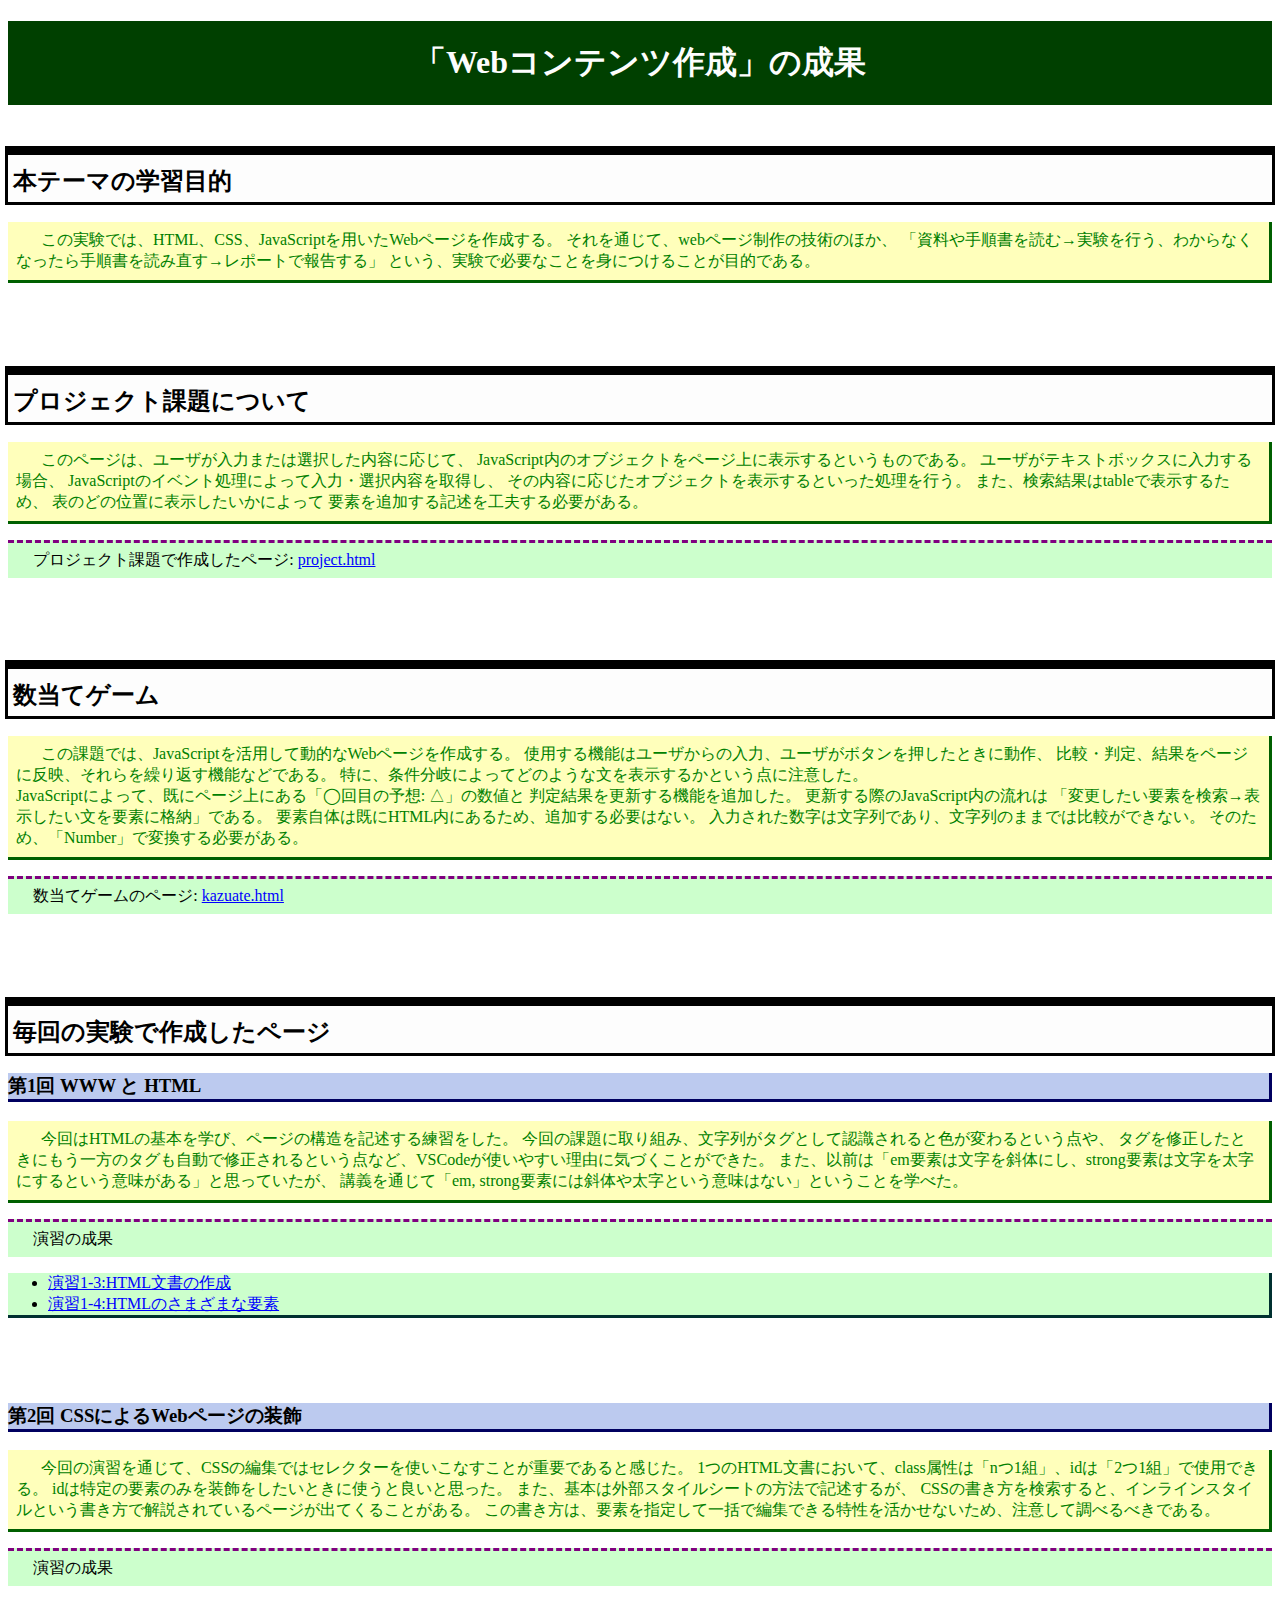
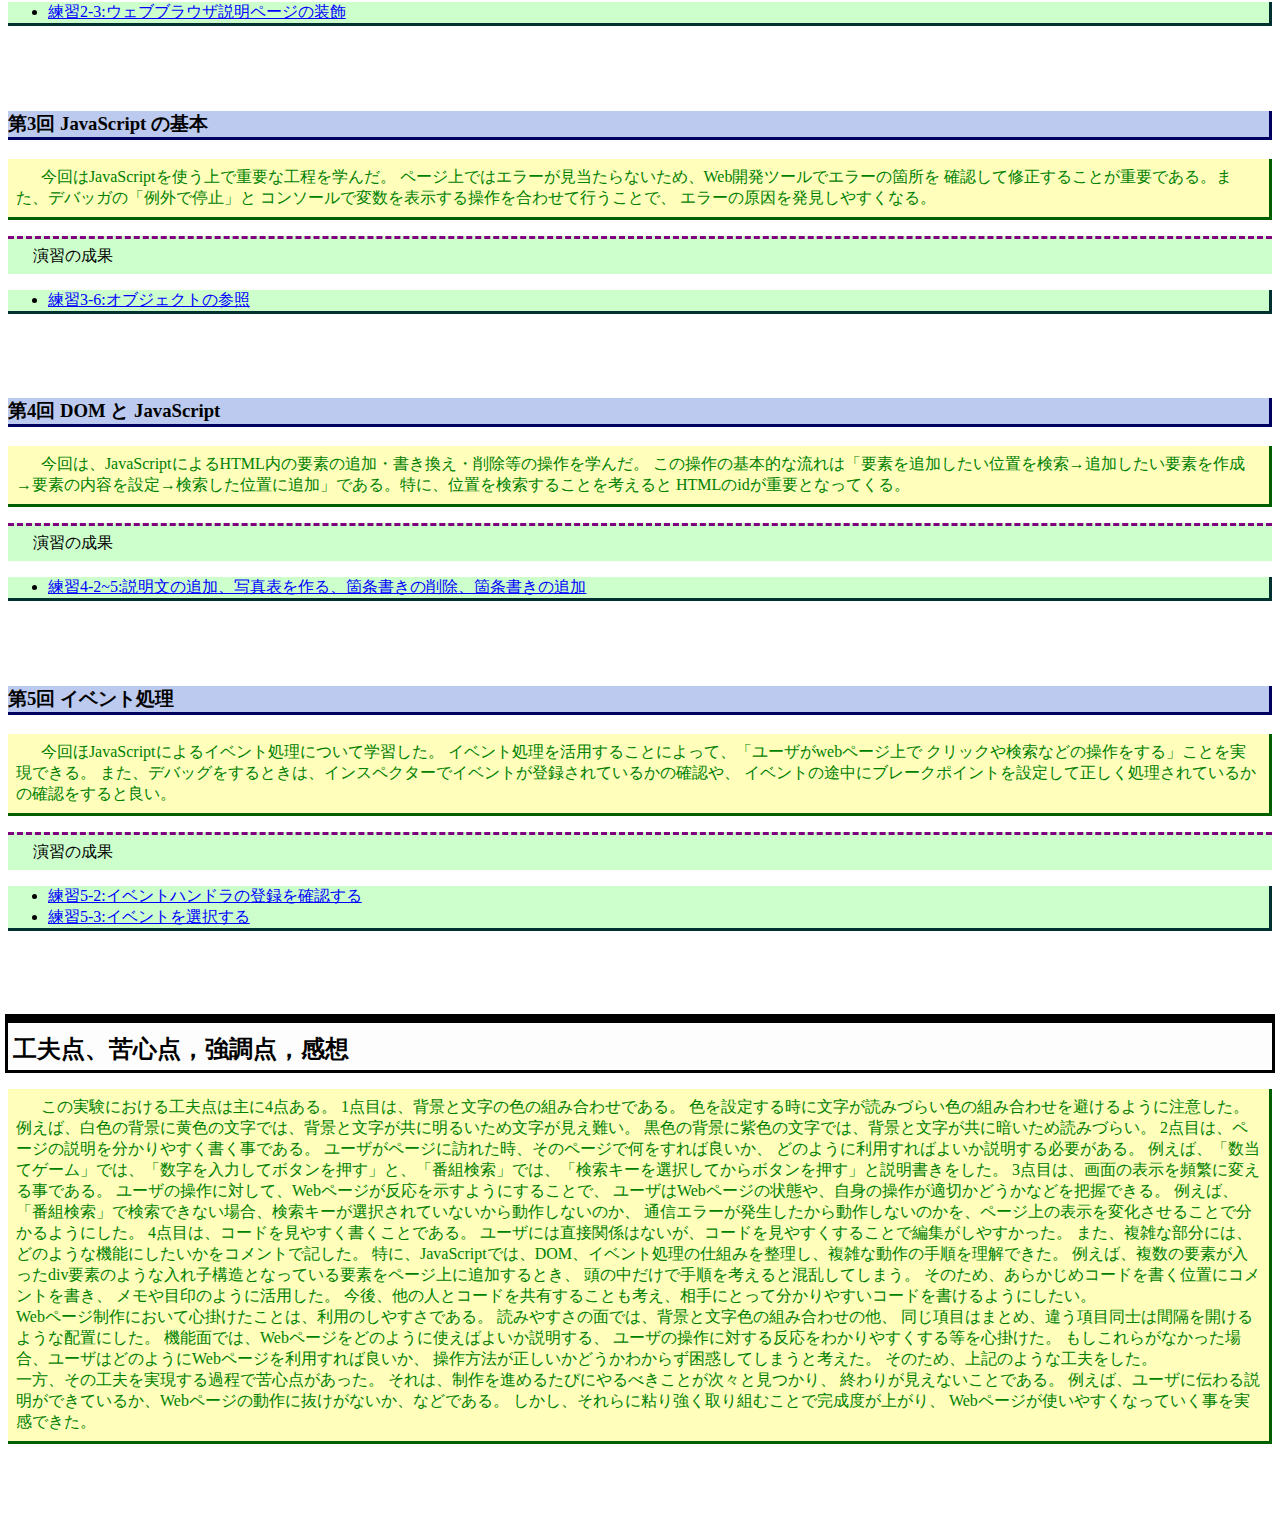
==== commit 54ba51a2: "工夫点等を記入" ====
--- a/index.html
+++ b/index.html
@@ -172,7 +172,7 @@
                 そのため、あらかじめコードを書く位置にコメントを書き、
                 メモや目印のように活用した。
                 今後、他の人とコードを共有することも考え、相手にとって分かりやすいコードを書けるようにしたい。
-                Webページ制作において心掛けたことは、利用のしやすさである。
+                <br>Webページ制作において心掛けたことは、利用のしやすさである。
                 読みやすさの面では、背景と文字色の組み合わせの他、
                 同じ項目はまとめ、違う項目同士は間隔を開けるような配置にした。
                 機能面では、Webページをどのように使えばよいか説明する、
@@ -180,7 +180,7 @@
                 もしこれらがなかった場合、ユーザはどのようにWebページを利用すれば良いか、
                 操作方法が正しいかどうかわからず困惑してしまうと考えた。
                 そのため、上記のような工夫をした。
-                一方、その工夫を実現する過程で苦心点があった。
+                <br>一方、その工夫を実現する過程で苦心点があった。
                 それは、制作を進めるたびにやるべきことが次々と見つかり、
                 終わりが見えないことである。
                 例えば、ユーザに伝わる説明ができているか、Webページの動作に抜けがないか、などである。
